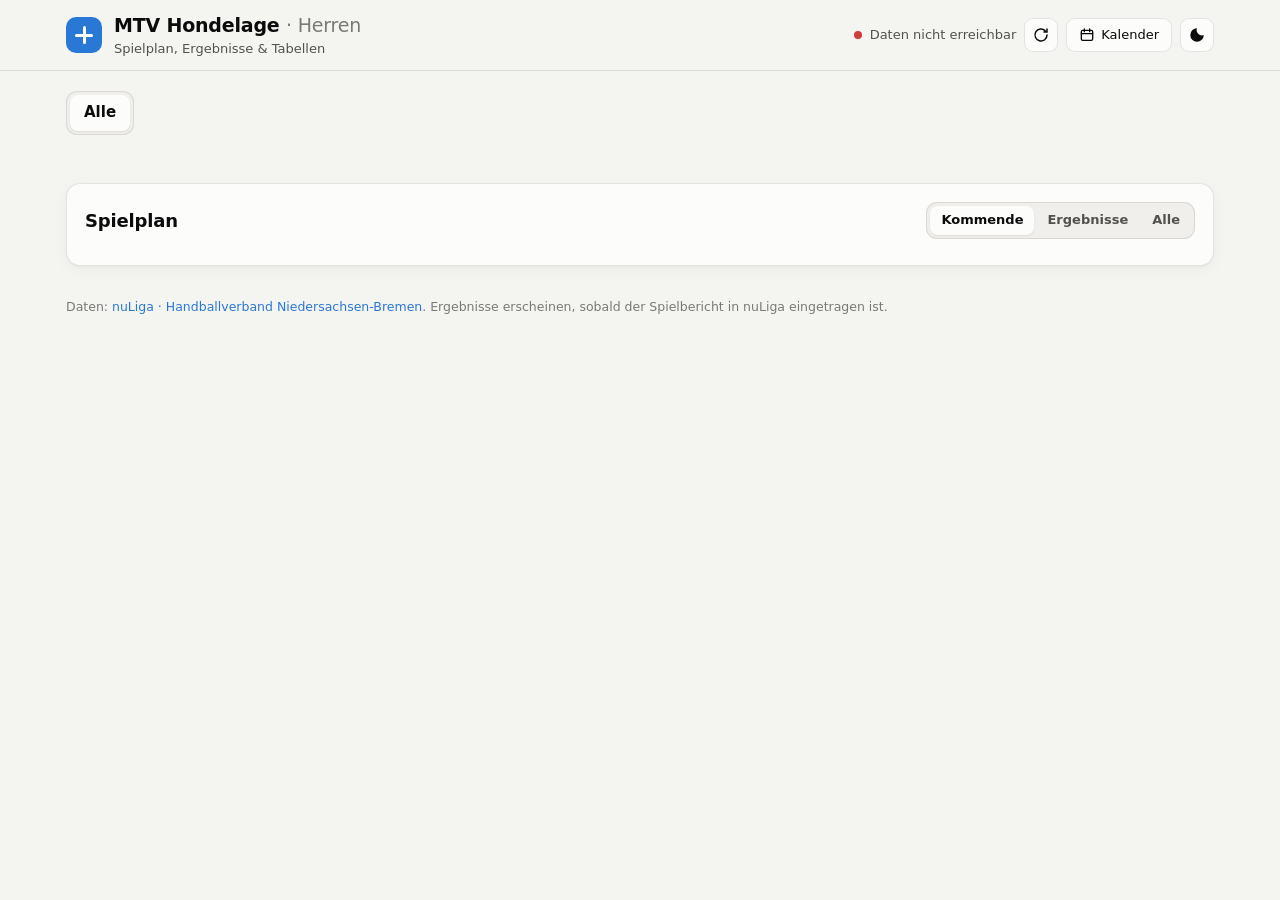
==== web/index.html @ 9b000028 "Add nuLiga scraper and live dashboard for MTV Hondelage Herren - Scraper for 1. and 2. Herren (club " ====
<!doctype html>
<html lang="de">
<head>
  <meta charset="utf-8">
  <meta name="viewport" content="width=device-width, initial-scale=1">
  <title>HBlive · MTV Hondelage Herren</title>
  <meta name="description" content="Spielplan, Ergebnisse und Tabellen der 1. und 2. Herren des MTV Hondelage – automatisch aktualisiert aus nuLiga.">
  <link rel="icon" href="data:image/svg+xml,%3Csvg xmlns='http://www.w3.org/2000/svg' viewBox='0 0 32 32'%3E%3Ccircle cx='16' cy='16' r='14' fill='%232a78d6'/%3E%3Cpath d='M9 16h14M16 9v14' stroke='white' stroke-width='3' stroke-linecap='round'/%3E%3C/svg%3E">
  <link rel="stylesheet" href="style.css">
</head>
<body>
  <header class="topbar">
    <div class="wrap topbar-inner">
      <div class="brand">
        <span class="brand-mark" aria-hidden="true"></span>
        <div>
          <h1>MTV Hondelage <span class="muted">· Herren</span></h1>
          <p class="sub" id="season">Spielplan, Ergebnisse &amp; Tabellen</p>
        </div>
      </div>
      <div class="status" aria-live="polite">
        <span class="dot" id="status-dot" aria-hidden="true"></span>
        <span id="status-text">Lade Daten …</span>
        <button class="btn icon" id="refresh-btn" type="button" title="Jetzt aktualisieren" aria-label="Jetzt aktualisieren">
          <svg viewBox="0 0 24 24" width="18" height="18" aria-hidden="true"><path fill="none" stroke="currentColor" stroke-width="2" stroke-linecap="round" d="M20 12a8 8 0 1 1-2.34-5.66M20 4v4h-4"/></svg>
        </button>
        <a class="btn" id="ics-link" href="calendar.ics" title="Alle Spiele als Kalender abonnieren">
          <svg viewBox="0 0 24 24" width="16" height="16" aria-hidden="true"><rect x="3.5" y="5" width="17" height="15" rx="2" fill="none" stroke="currentColor" stroke-width="2"/><path d="M3.5 10h17M8 3v4M16 3v4" stroke="currentColor" stroke-width="2" stroke-linecap="round"/></svg>
          <span>Kalender</span>
        </a>
        <button class="btn icon" id="theme-btn" type="button" title="Hell/Dunkel umschalten" aria-label="Hell/Dunkel umschalten">
          <svg viewBox="0 0 24 24" width="18" height="18" aria-hidden="true"><path fill="currentColor" d="M12 3a9 9 0 1 0 9 9 7 7 0 0 1-9-9z"/></svg>
        </button>
      </div>
    </div>
  </header>

  <main class="wrap">
    <nav class="filters" aria-label="Mannschaft wählen">
      <div class="segmented" id="team-filter" role="tablist"></div>
    </nav>

    <section id="today" class="today" hidden aria-label="Spiele heute"></section>

    <section class="teams" id="teams" aria-label="Mannschaften"></section>

    <section class="panel" aria-labelledby="schedule-h">
      <div class="panel-head">
        <h2 id="schedule-h">Spielplan</h2>
        <div class="segmented small" id="schedule-filter" role="tablist">
          <button type="button" data-v="upcoming" role="tab">Kommende</button>
          <button type="button" data-v="results" role="tab">Ergebnisse</button>
          <button type="button" data-v="all" role="tab">Alle</button>
        </div>
      </div>
      <div id="schedule"></div>
    </section>

    <section class="tables" id="tables" aria-label="Tabellen"></section>
  </main>

  <footer class="wrap footer">
    <p>Daten: <a id="source-link" href="https://hvnb-handball.liga.nu" target="_blank" rel="noopener">nuLiga · Handballverband Niedersachsen-Bremen</a>.
      Ergebnisse erscheinen, sobald der Spielbericht in nuLiga eingetragen ist. <span id="generated"></span></p>
  </footer>

  <div class="toast" id="toast" role="status" hidden></div>
  <script src="app.js"></script>
</body>
</html>
---- web/style.css ----
:root {
  color-scheme: light;
  --bg: #f4f4f1;
  --surface: #fcfcfb;
  --surface-2: #f0efeb;
  --border: rgba(11, 11, 11, 0.10);
  --grid: #e1e0d9;
  --text: #0b0b0b;
  --text-2: #52514e;
  --text-3: #7a7974;
  --accent: #2a78d6;
  --accent-soft: rgba(42, 120, 214, 0.10);
  --good: #0ca30c;
  --good-text: #006300;
  --draw: #8a8984;
  --bad: #d03b3b;
  --live: #d03b3b;
  --warn: #fab219;
  --shadow: 0 1px 2px rgba(0, 0, 0, 0.04), 0 4px 16px rgba(0, 0, 0, 0.04);
  --radius: 14px;
  font-family: ui-sans-serif, system-ui, -apple-system, "Segoe UI", Roboto, "Helvetica Neue", Arial, sans-serif;
}
@media (prefers-color-scheme: dark) {
  :root:not([data-theme="light"]) {
    color-scheme: dark;
    --bg: #121211;
    --surface: #1a1a19;
    --surface-2: #232321;
    --border: rgba(255, 255, 255, 0.10);
    --grid: #2c2c2a;
    --text: #f0efec;
    --text-2: #c3c2b7;
    --text-3: #93928b;
    --accent: #3987e5;
    --accent-soft: rgba(57, 135, 229, 0.16);
    --good-text: #0ca30c;
    --draw: #75746e;
    --shadow: none;
  }
}
:root[data-theme="dark"] {
  color-scheme: dark;
  --bg: #121211;
  --surface: #1a1a19;
  --surface-2: #232321;
  --border: rgba(255, 255, 255, 0.10);
  --grid: #2c2c2a;
  --text: #f0efec;
  --text-2: #c3c2b7;
  --text-3: #93928b;
  --accent: #3987e5;
  --accent-soft: rgba(57, 135, 229, 0.16);
  --good-text: #0ca30c;
  --draw: #75746e;
  --shadow: none;
}

* { box-sizing: border-box; }
html, body { margin: 0; }
body { background: var(--bg); color: var(--text); font-size: 15px; line-height: 1.45; -webkit-font-smoothing: antialiased; }
a { color: var(--accent); text-decoration: none; }
a:hover { text-decoration: underline; }
h1, h2, h3 { margin: 0; font-weight: 650; letter-spacing: -0.01em; }
.muted { color: var(--text-3); font-weight: 500; }
.tnum { font-variant-numeric: tabular-nums; }
.wrap { max-width: 1180px; margin: 0 auto; padding: 0 16px; }

/* ---------- top bar ---------- */
.topbar { position: sticky; top: 0; z-index: 10; background: color-mix(in srgb, var(--bg) 86%, transparent); backdrop-filter: blur(10px); border-bottom: 1px solid var(--border); }
.topbar-inner { display: flex; align-items: center; justify-content: space-between; gap: 12px; padding-top: 12px; padding-bottom: 12px; flex-wrap: wrap; }
.brand { display: flex; align-items: center; gap: 12px; min-width: 0; }
.brand-mark { width: 36px; height: 36px; border-radius: 10px; background: var(--accent); position: relative; flex: none; }
.brand-mark::before, .brand-mark::after { content: ""; position: absolute; background: #fff; border-radius: 2px; }
.brand-mark::before { left: 9px; right: 9px; top: 16.5px; height: 3px; }
.brand-mark::after { top: 9px; bottom: 9px; left: 16.5px; width: 3px; }
.brand h1 { font-size: 19px; }
.sub { margin: 0; color: var(--text-2); font-size: 13px; }
.status { display: flex; align-items: center; gap: 8px; color: var(--text-2); font-size: 13px; }
.dot { width: 8px; height: 8px; border-radius: 50%; background: var(--text-3); flex: none; }
.dot.ok { background: var(--good); }
.dot.err { background: var(--bad); }
.dot.busy { background: var(--accent); animation: pulse 1s infinite; }

.btn { display: inline-flex; align-items: center; gap: 6px; height: 34px; padding: 0 12px; border-radius: 9px; border: 1px solid var(--border); background: var(--surface); color: var(--text); font: inherit; font-size: 13px; cursor: pointer; }
.btn:hover { background: var(--surface-2); text-decoration: none; }
.btn.icon { width: 34px; padding: 0; justify-content: center; }
.btn.spin svg { animation: spin 0.9s linear infinite; }
.btn:focus-visible, .segmented button:focus-visible { outline: 2px solid var(--accent); outline-offset: 2px; }

/* ---------- filters ---------- */
.filters { margin: 20px 0 16px; }
.segmented { display: inline-flex; padding: 3px; gap: 2px; border-radius: 11px; background: var(--surface-2); border: 1px solid var(--border); }
.segmented button { border: 0; background: transparent; color: var(--text-2); font: inherit; font-weight: 550; padding: 7px 14px; border-radius: 8px; cursor: pointer; }
.segmented button[aria-selected="true"] { background: var(--surface); color: var(--text); box-shadow: 0 1px 2px rgba(0,0,0,0.08); }
.segmented.small button { padding: 5px 11px; font-size: 13px; }

/* ---------- today / live ---------- */
.today { display: grid; gap: 12px; grid-template-columns: repeat(auto-fit, minmax(300px, 1fr)); margin-bottom: 16px; }
.match-hero { background: var(--surface); border: 1px solid var(--border); border-radius: var(--radius); box-shadow: var(--shadow); padding: 16px 18px; position: relative; overflow: hidden; }
.match-hero.is-live { border-color: color-mix(in srgb, var(--live) 50%, var(--border)); }
.match-hero .eyebrow { display: flex; justify-content: space-between; align-items: center; gap: 8px; font-size: 12px; color: var(--text-2); text-transform: uppercase; letter-spacing: 0.04em; font-weight: 600; }
.match-hero .teams-line { display: grid; grid-template-columns: 1fr auto 1fr; align-items: center; gap: 12px; margin: 14px 0 10px; }
.match-hero .side { font-weight: 650; font-size: 16px; line-height: 1.25; }
.match-hero .side.away { text-align: right; }
.match-hero .side.own { color: var(--accent); }
.match-hero .center { text-align: center; }
.match-hero .score { font-size: 34px; font-weight: 700; letter-spacing: -0.02em; }
.match-hero .countdown { font-size: 26px; font-weight: 700; }
.match-hero .center small { display: block; color: var(--text-3); font-size: 12px; font-weight: 500; }
.match-hero .meta { color: var(--text-2); font-size: 13px; display: flex; gap: 12px; flex-wrap: wrap; }

.pill { display: inline-flex; align-items: center; gap: 6px; padding: 2px 9px; border-radius: 999px; font-size: 11.5px; font-weight: 650; letter-spacing: 0.03em; text-transform: uppercase; background: var(--surface-2); color: var(--text-2); }
.pill.live { background: var(--live); color: #fff; }
.pill.live::before { content: ""; width: 7px; height: 7px; border-radius: 50%; background: #fff; animation: pulse 1.2s infinite; }
.pill.pending { background: color-mix(in srgb, var(--warn) 22%, var(--surface)); color: var(--text); }
.pill.team { background: var(--accent-soft); color: var(--accent); text-transform: none; letter-spacing: 0; }

/* ---------- team cards ---------- */
.teams { display: grid; gap: 16px; grid-template-columns: repeat(auto-fit, minmax(320px, 1fr)); margin-bottom: 16px; }
.card { background: var(--surface); border: 1px solid var(--border); border-radius: var(--radius); box-shadow: var(--shadow); padding: 18px; }
.card-head { display: flex; justify-content: space-between; gap: 10px; align-items: baseline; margin-bottom: 14px; }
.card-head h2 { font-size: 18px; }
.card-head .league { color: var(--text-2); font-size: 13px; }
.kpis { display: grid; grid-template-columns: repeat(4, 1fr); gap: 10px; margin-bottom: 16px; }
.kpi { background: var(--surface-2); border-radius: 10px; padding: 10px 12px; min-width: 0; }
.kpi .label { color: var(--text-2); font-size: 12px; }
.kpi .value { font-size: 22px; font-weight: 700; letter-spacing: -0.02em; white-space: nowrap; }
.kpi .value small { font-size: 13px; color: var(--text-3); font-weight: 550; }
.kpi .hint { color: var(--text-3); font-size: 12px; white-space: nowrap; }
.form { display: flex; align-items: center; gap: 6px; margin-bottom: 16px; flex-wrap: wrap; }
.form .label { color: var(--text-2); font-size: 12px; margin-right: 4px; }
.res { display: inline-grid; place-items: center; width: 26px; height: 26px; border-radius: 7px; font-size: 12.5px; font-weight: 700; color: #fff; flex: none; }
.res.W { background: var(--good); }
.res.D { background: var(--draw); }
.res.L { background: var(--bad); }
.res.none { background: var(--surface-2); color: var(--text-3); }
.split { display: grid; grid-template-columns: 1fr 1fr; gap: 12px; }
.mini { border-top: 1px solid var(--grid); padding-top: 12px; min-width: 0; }
.mini .label { color: var(--text-2); font-size: 12px; margin-bottom: 4px; }
.mini .opp { font-weight: 600; overflow: hidden; text-overflow: ellipsis; white-space: nowrap; }
.mini .when { color: var(--text-2); font-size: 13px; }
.mini .big { font-size: 20px; font-weight: 700; display: flex; align-items: center; gap: 8px; }

/* ---------- schedule ---------- */
.panel { background: var(--surface); border: 1px solid var(--border); border-radius: var(--radius); box-shadow: var(--shadow); padding: 18px; margin-bottom: 16px; }
.panel-head { display: flex; justify-content: space-between; align-items: center; gap: 12px; flex-wrap: wrap; margin-bottom: 8px; }
.panel-head h2 { font-size: 18px; }
.month { margin: 18px 0 6px; font-size: 12px; text-transform: uppercase; letter-spacing: 0.05em; color: var(--text-3); font-weight: 650; }
.game { display: grid; grid-template-columns: 108px 92px minmax(0, 1fr) 120px minmax(0, 220px); align-items: center; gap: 12px; padding: 10px 8px; border-top: 1px solid var(--grid); border-radius: 8px; }
.month + .game { border-top: 0; }
.game.next { background: var(--accent-soft); }
.game.is-live { background: color-mix(in srgb, var(--live) 10%, transparent); }
.game.flash { animation: flash 2.4s ease-out; }
.game .date { font-weight: 600; }
.game .date small { display: block; color: var(--text-2); font-weight: 500; }
.game .match { min-width: 0; }
.game .match div { overflow: hidden; text-overflow: ellipsis; white-space: nowrap; }
.game .own { font-weight: 650; }
.game .ha { color: var(--text-3); font-size: 12px; margin-right: 6px; }
.game .result { display: flex; align-items: center; gap: 8px; font-weight: 700; font-size: 16px; }
.game .result small { color: var(--text-3); font-weight: 500; font-size: 12px; display: block; }
.game .info { color: var(--text-2); font-size: 13px; min-width: 0; }
.game .info div { overflow: hidden; text-overflow: ellipsis; white-space: nowrap; }
.tag { display: inline-block; font-size: 11.5px; font-weight: 650; padding: 1px 7px; border-radius: 6px; background: var(--surface-2); color: var(--text-2); margin-right: 4px; }
.tag.moved { background: color-mix(in srgb, var(--warn) 25%, var(--surface)); color: var(--text); }
.tag.sm-only { display: none; }
.empty { color: var(--text-2); padding: 24px 0 8px; text-align: center; }

/* ---------- standings ---------- */
.tables { display: grid; gap: 16px; grid-template-columns: repeat(auto-fit, minmax(340px, 1fr)); margin-bottom: 16px; }
.tbl-wrap { overflow-x: auto; }
table.standings { width: 100%; border-collapse: collapse; font-size: 14px; }
.standings th { text-align: right; color: var(--text-2); font-weight: 550; font-size: 12px; padding: 6px 6px; border-bottom: 1px solid var(--grid); white-space: nowrap; }
.standings td { text-align: right; padding: 7px 6px; border-bottom: 1px solid var(--grid); white-space: nowrap; font-variant-numeric: tabular-nums; }
.standings th.l, .standings td.l { text-align: left; }
.standings td.team { white-space: normal; }
.standings tr.own td { background: var(--accent-soft); font-weight: 650; }
.standings tr.own td:first-child { border-radius: 8px 0 0 8px; }
.standings tr.own td:last-child { border-radius: 0 8px 8px 0; }
.standings td.pts { font-weight: 700; }

.footer { color: var(--text-3); font-size: 12.5px; padding-bottom: 32px; }

.toast { position: fixed; left: 50%; bottom: 20px; transform: translateX(-50%); background: var(--text); color: var(--bg); padding: 10px 16px; border-radius: 10px; font-size: 14px; box-shadow: 0 8px 24px rgba(0,0,0,.2); z-index: 20; max-width: calc(100% - 32px); }

@keyframes pulse { 50% { opacity: 0.35; } }
@keyframes spin { to { transform: rotate(360deg); } }
@keyframes flash { 0% { background: color-mix(in srgb, var(--warn) 45%, transparent); } 100% { background: transparent; } }
@media (prefers-reduced-motion: reduce) { * { animation: none !important; } }

/* ---------- responsive ---------- */
@media (max-width: 860px) {
  .game { grid-template-columns: 92px minmax(0, 1fr) auto; grid-template-areas: "date match result" "date info info"; row-gap: 4px; }
  .game .date { grid-area: date; align-self: start; }
  .game .teamcol { display: none; }
  .game .match { grid-area: match; }
  .game .result { grid-area: result; justify-content: flex-end; }
  .game .info { grid-area: info; }
  .tag.sm-only { display: inline-block; }
}
@media (max-width: 560px) {
  .status #status-text { display: none; }
  .btn#ics-link span { display: none; }
  .btn#ics-link { width: 34px; padding: 0; justify-content: center; }
  .kpis { grid-template-columns: repeat(2, 1fr); }
  .teams, .tables, .today { grid-template-columns: minmax(0, 1fr); }
  .game { grid-template-columns: 70px minmax(0, 1fr); grid-template-areas: "date match" "date result" "date info"; gap: 4px 10px; padding: 10px 4px; }
  .game .result { justify-content: flex-start; font-size: 15px; }
  .game .result small { display: inline; margin-left: 6px; }
  .game .info div { white-space: normal; }
  .match-hero { padding: 14px; }
  .match-hero .teams-line { grid-template-columns: minmax(0, 1fr) auto minmax(0, 1fr); gap: 8px; }
  .match-hero .side { font-size: 14px; overflow-wrap: break-word; hyphens: auto; }
  .match-hero .center { max-width: 120px; }
  .topbar { position: static; }
  .match-hero .score { font-size: 28px; }
  .match-hero .countdown { font-size: 18px; }
  .match-hero .eyebrow { flex-wrap: wrap; }
  .card { padding: 14px; }
  .standings .hide-sm { display: none; }
  .segmented { width: 100%; }
  .segmented button { flex: 1; }
}
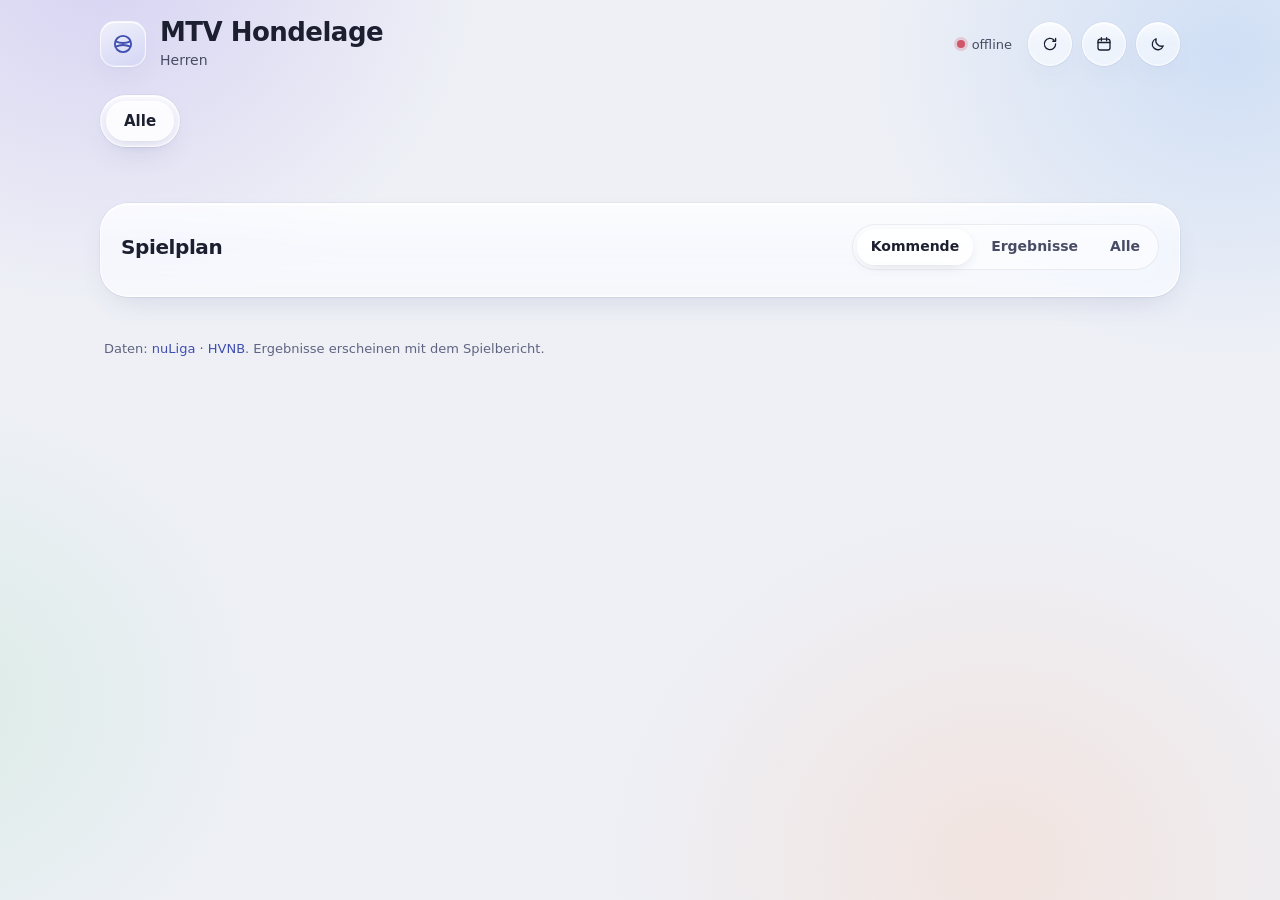
==== commit de510826: "Redesign dashboard in liquid-glass style - Ambient pastel light layer, frosted glass surfaces with g" ====
--- a/web/index.html
+++ b/web/index.html
@@ -2,41 +2,50 @@
 <html lang="de">
 <head>
   <meta charset="utf-8">
-  <meta name="viewport" content="width=device-width, initial-scale=1">
+  <meta name="viewport" content="width=device-width, initial-scale=1, viewport-fit=cover">
   <title>HBlive · MTV Hondelage Herren</title>
   <meta name="description" content="Spielplan, Ergebnisse und Tabellen der 1. und 2. Herren des MTV Hondelage – automatisch aktualisiert aus nuLiga.">
-  <link rel="icon" href="data:image/svg+xml,%3Csvg xmlns='http://www.w3.org/2000/svg' viewBox='0 0 32 32'%3E%3Ccircle cx='16' cy='16' r='14' fill='%232a78d6'/%3E%3Cpath d='M9 16h14M16 9v14' stroke='white' stroke-width='3' stroke-linecap='round'/%3E%3C/svg%3E">
+  <meta name="theme-color" content="#eef0f6" media="(prefers-color-scheme: light)">
+  <meta name="theme-color" content="#12141c" media="(prefers-color-scheme: dark)">
+  <meta name="apple-mobile-web-app-capable" content="yes">
+  <meta name="apple-mobile-web-app-status-bar-style" content="default">
+  <link rel="icon" href="data:image/svg+xml,%3Csvg xmlns='http://www.w3.org/2000/svg' viewBox='0 0 32 32'%3E%3Crect width='32' height='32' rx='9' fill='%23c9cff5'/%3E%3Ccircle cx='16' cy='16' r='8' fill='none' stroke='%233d4aa8' stroke-width='2.4'/%3E%3Cpath d='M9 13.5c4 1.8 10 1.8 14 0M9 18.5c4-1.8 10-1.8 14 0' fill='none' stroke='%233d4aa8' stroke-width='2'/%3E%3C/svg%3E">
   <link rel="stylesheet" href="style.css">
 </head>
 <body>
+  <div class="ambient" aria-hidden="true"></div>
+
   <header class="topbar">
     <div class="wrap topbar-inner">
       <div class="brand">
-        <span class="brand-mark" aria-hidden="true"></span>
-        <div>
-          <h1>MTV Hondelage <span class="muted">· Herren</span></h1>
-          <p class="sub" id="season">Spielplan, Ergebnisse &amp; Tabellen</p>
+        <span class="brand-mark" aria-hidden="true">
+          <svg viewBox="0 0 24 24"><circle cx="12" cy="12" r="7.5"/><path d="M5.2 9.6c4.2 1.8 9.4 1.8 13.6 0M5.2 14.4c4.2-1.8 9.4-1.8 13.6 0"/></svg>
+        </span>
+        <div class="brand-text">
+          <h1>MTV Hondelage</h1>
+          <p class="sub" id="season">Herren</p>
         </div>
       </div>
-      <div class="status" aria-live="polite">
-        <span class="dot" id="status-dot" aria-hidden="true"></span>
-        <span id="status-text">Lade Daten …</span>
-        <button class="btn icon" id="refresh-btn" type="button" title="Jetzt aktualisieren" aria-label="Jetzt aktualisieren">
-          <svg viewBox="0 0 24 24" width="18" height="18" aria-hidden="true"><path fill="none" stroke="currentColor" stroke-width="2" stroke-linecap="round" d="M20 12a8 8 0 1 1-2.34-5.66M20 4v4h-4"/></svg>
+      <div class="actions">
+        <span class="status" aria-live="polite">
+          <span class="dot" id="status-dot" aria-hidden="true"></span>
+          <span id="status-text">lädt …</span>
+        </span>
+        <button class="btn icon glass" id="refresh-btn" type="button" title="Jetzt aktualisieren" aria-label="Jetzt aktualisieren">
+          <svg class="ico" viewBox="0 0 24 24" aria-hidden="true"><path d="M19.5 12a7.5 7.5 0 1 1-2.2-5.3M19.5 4.5v3.8h-3.8"/></svg>
         </button>
-        <a class="btn" id="ics-link" href="calendar.ics" title="Alle Spiele als Kalender abonnieren">
-          <svg viewBox="0 0 24 24" width="16" height="16" aria-hidden="true"><rect x="3.5" y="5" width="17" height="15" rx="2" fill="none" stroke="currentColor" stroke-width="2"/><path d="M3.5 10h17M8 3v4M16 3v4" stroke="currentColor" stroke-width="2" stroke-linecap="round"/></svg>
-          <span>Kalender</span>
+        <a class="btn icon glass" id="ics-link" href="calendar.ics" title="Alle Spiele als Kalender abonnieren" aria-label="Kalender abonnieren">
+          <svg class="ico" viewBox="0 0 24 24" aria-hidden="true"><rect x="4" y="5.5" width="16" height="14.5" rx="3"/><path d="M4 10h16M8.5 3.5v4M15.5 3.5v4"/></svg>
         </a>
-        <button class="btn icon" id="theme-btn" type="button" title="Hell/Dunkel umschalten" aria-label="Hell/Dunkel umschalten">
-          <svg viewBox="0 0 24 24" width="18" height="18" aria-hidden="true"><path fill="currentColor" d="M12 3a9 9 0 1 0 9 9 7 7 0 0 1-9-9z"/></svg>
+        <button class="btn icon glass" id="theme-btn" type="button" title="Hell/Dunkel umschalten" aria-label="Hell/Dunkel umschalten">
+          <svg class="ico" viewBox="0 0 24 24" aria-hidden="true"><path d="M19 14.5A7.5 7.5 0 0 1 9.5 5a7.5 7.5 0 1 0 9.5 9.5z"/></svg>
         </button>
       </div>
     </div>
   </header>
 
   <main class="wrap">
-    <nav class="filters" aria-label="Mannschaft wählen">
+    <nav class="tabbar glass" aria-label="Mannschaft wählen">
       <div class="segmented" id="team-filter" role="tablist"></div>
     </nav>
 
@@ -44,10 +53,10 @@
 
     <section class="teams" id="teams" aria-label="Mannschaften"></section>
 
-    <section class="panel" aria-labelledby="schedule-h">
+    <section class="panel glass" aria-labelledby="schedule-h">
       <div class="panel-head">
         <h2 id="schedule-h">Spielplan</h2>
-        <div class="segmented small" id="schedule-filter" role="tablist">
+        <div class="segmented small" id="schedule-filter" role="tablist" aria-label="Spiele filtern">
           <button type="button" data-v="upcoming" role="tab">Kommende</button>
           <button type="button" data-v="results" role="tab">Ergebnisse</button>
           <button type="button" data-v="all" role="tab">Alle</button>
@@ -57,14 +66,14 @@
     </section>
 
     <section class="tables" id="tables" aria-label="Tabellen"></section>
+
+    <footer class="footer">
+      <p>Daten: <a id="source-link" href="https://hvnb-handball.liga.nu" target="_blank" rel="noopener">nuLiga · HVNB</a>.
+        Ergebnisse erscheinen mit dem Spielbericht. <span id="generated"></span></p>
+    </footer>
   </main>
 
-  <footer class="wrap footer">
-    <p>Daten: <a id="source-link" href="https://hvnb-handball.liga.nu" target="_blank" rel="noopener">nuLiga · Handballverband Niedersachsen-Bremen</a>.
-      Ergebnisse erscheinen, sobald der Spielbericht in nuLiga eingetragen ist. <span id="generated"></span></p>
-  </footer>
-
-  <div class="toast" id="toast" role="status" hidden></div>
+  <div class="toast glass" id="toast" role="status" hidden></div>
   <script src="app.js"></script>
 </body>
 </html>
--- a/web/style.css
+++ b/web/style.css
@@ -1,223 +1,430 @@
+/* HBlive – Liquid Glass
+ * Ebenen: 1) Ambient-Licht (pastellige, weiche Lichtflächen)
+ *         2) Glas (frosted + glossy Rand, weicher Ambient-Schatten)
+ *         3) Inhalt (klare, kontrastreiche Tinte – nie transparent) */
+
 :root {
   color-scheme: light;
-  --bg: #f4f4f1;
-  --surface: #fcfcfb;
-  --surface-2: #f0efeb;
-  --border: rgba(11, 11, 11, 0.10);
-  --grid: #e1e0d9;
-  --text: #0b0b0b;
-  --text-2: #52514e;
-  --text-3: #7a7974;
-  --accent: #2a78d6;
-  --accent-soft: rgba(42, 120, 214, 0.10);
-  --good: #0ca30c;
-  --good-text: #006300;
-  --draw: #8a8984;
-  --bad: #d03b3b;
-  --live: #d03b3b;
-  --warn: #fab219;
-  --shadow: 0 1px 2px rgba(0, 0, 0, 0.04), 0 4px 16px rgba(0, 0, 0, 0.04);
-  --radius: 14px;
-  font-family: ui-sans-serif, system-ui, -apple-system, "Segoe UI", Roboto, "Helvetica Neue", Arial, sans-serif;
-}
+
+  /* Basis & Licht */
+  --base: #eef0f6;
+  --glow-1: rgba(196, 188, 240, 0.55);   /* Lavendel */
+  --glow-2: rgba(178, 206, 244, 0.50);   /* Himmelblau */
+  --glow-3: rgba(246, 214, 198, 0.48);   /* Pfirsich */
+  --glow-4: rgba(196, 230, 212, 0.45);   /* Salbei */
+
+  /* Glas */
+  --glass: rgba(255, 255, 255, 0.56);
+  --glass-strong: rgba(255, 255, 255, 0.72);
+  --glass-well: rgba(255, 255, 255, 0.50);
+  --glass-border: rgba(255, 255, 255, 0.75);
+  --glass-edge: rgba(120, 128, 170, 0.14);
+  --gloss: rgba(255, 255, 255, 0.55);
+  --blur: 24px;
+  --shadow:
+    inset 0 1px 0 rgba(255, 255, 255, 0.9),
+    inset 0 -1px 0 rgba(255, 255, 255, 0.25),
+    0 1px 2px rgba(60, 68, 120, 0.04),
+    0 12px 32px -14px rgba(60, 68, 120, 0.20);
+
+  /* Tinte (≥ 4.5:1 auf Glas) */
+  --ink: #1c1f30;
+  --ink-2: #474c64;
+  --ink-3: #5f6480;
+  --line: rgba(40, 46, 80, 0.08);
+
+  /* Pastell-Akzente */
+  --accent: #3f4fb0;            /* Text/Links */
+  --accent-wash: rgba(129, 145, 230, 0.16);
+  --accent-wash-2: rgba(129, 145, 230, 0.26);
+  --win-bg: #d3ecdd;  --win-ink: #1d6640;
+  --draw-bg: #e2e4ef; --draw-ink: #3f4459;
+  --loss-bg: #f5d6db; --loss-ink: #9a2f3e;
+  --live-bg: #f7d9dc; --live-ink: #962c3b; --live-dot: #d0566a;
+  --warn-bg: #f6e6c6; --warn-ink: #6d4c0c;
+  --ok: #4fae7b;  --err: #d0566a;
+
+  --radius-xl: 28px;
+  --radius-lg: 22px;
+  --radius-md: 16px;
+  --radius-sm: 11px;
+  --ease: cubic-bezier(0.2, 0.7, 0.2, 1);
+  --t-fast: 160ms;
+  --t-med: 260ms;
+
+  font-family: -apple-system, BlinkMacSystemFont, "SF Pro Text", "Segoe UI Variable", "Segoe UI", system-ui, Roboto, "Helvetica Neue", Arial, sans-serif;
+}
+
 @media (prefers-color-scheme: dark) {
   :root:not([data-theme="light"]) {
     color-scheme: dark;
-    --bg: #121211;
-    --surface: #1a1a19;
-    --surface-2: #232321;
-    --border: rgba(255, 255, 255, 0.10);
-    --grid: #2c2c2a;
-    --text: #f0efec;
-    --text-2: #c3c2b7;
-    --text-3: #93928b;
-    --accent: #3987e5;
-    --accent-soft: rgba(57, 135, 229, 0.16);
-    --good-text: #0ca30c;
-    --draw: #75746e;
-    --shadow: none;
+    --base: #12141c;
+    --glow-1: rgba(120, 108, 200, 0.30);
+    --glow-2: rgba(80, 120, 190, 0.26);
+    --glow-3: rgba(190, 130, 120, 0.18);
+    --glow-4: rgba(90, 160, 130, 0.18);
+    --glass: rgba(38, 42, 60, 0.52);
+    --glass-strong: rgba(44, 48, 68, 0.78);
+    --glass-well: rgba(255, 255, 255, 0.05);
+    --glass-border: rgba(255, 255, 255, 0.10);
+    --glass-edge: rgba(0, 0, 0, 0.25);
+    --gloss: rgba(255, 255, 255, 0.07);
+    --shadow:
+      inset 0 1px 0 rgba(255, 255, 255, 0.12),
+      inset 0 -1px 0 rgba(255, 255, 255, 0.03),
+      0 16px 40px -18px rgba(0, 0, 0, 0.55);
+    --ink: #eef0f8;
+    --ink-2: #bcc0d4;
+    --ink-3: #9a9fb8;
+    --line: rgba(255, 255, 255, 0.07);
+    --accent: #aab5ff;
+    --accent-wash: rgba(150, 165, 255, 0.12);
+    --accent-wash-2: rgba(150, 165, 255, 0.20);
+    --win-bg: rgba(120, 200, 155, 0.20);  --win-ink: #a6e3c0;
+    --draw-bg: rgba(190, 195, 225, 0.14); --draw-ink: #cfd2e6;
+    --loss-bg: rgba(240, 140, 158, 0.20); --loss-ink: #f5b7c1;
+    --live-bg: rgba(240, 140, 158, 0.22); --live-ink: #f8c3cb; --live-dot: #f08c9e;
+    --warn-bg: rgba(240, 200, 120, 0.18); --warn-ink: #f2d79e;
   }
 }
 :root[data-theme="dark"] {
   color-scheme: dark;
-  --bg: #121211;
-  --surface: #1a1a19;
-  --surface-2: #232321;
-  --border: rgba(255, 255, 255, 0.10);
-  --grid: #2c2c2a;
-  --text: #f0efec;
-  --text-2: #c3c2b7;
-  --text-3: #93928b;
-  --accent: #3987e5;
-  --accent-soft: rgba(57, 135, 229, 0.16);
-  --good-text: #0ca30c;
-  --draw: #75746e;
-  --shadow: none;
-}
-
+  --base: #12141c;
+  --glow-1: rgba(120, 108, 200, 0.30);
+  --glow-2: rgba(80, 120, 190, 0.26);
+  --glow-3: rgba(190, 130, 120, 0.18);
+  --glow-4: rgba(90, 160, 130, 0.18);
+  --glass: rgba(38, 42, 60, 0.52);
+  --glass-strong: rgba(44, 48, 68, 0.78);
+  --glass-well: rgba(255, 255, 255, 0.05);
+  --glass-border: rgba(255, 255, 255, 0.10);
+  --glass-edge: rgba(0, 0, 0, 0.25);
+  --gloss: rgba(255, 255, 255, 0.07);
+  --shadow:
+    inset 0 1px 0 rgba(255, 255, 255, 0.12),
+    inset 0 -1px 0 rgba(255, 255, 255, 0.03),
+    0 16px 40px -18px rgba(0, 0, 0, 0.55);
+  --ink: #eef0f8;
+  --ink-2: #bcc0d4;
+  --ink-3: #9a9fb8;
+  --line: rgba(255, 255, 255, 0.07);
+  --accent: #aab5ff;
+  --accent-wash: rgba(150, 165, 255, 0.12);
+  --accent-wash-2: rgba(150, 165, 255, 0.20);
+  --win-bg: rgba(120, 200, 155, 0.20);  --win-ink: #a6e3c0;
+  --draw-bg: rgba(190, 195, 225, 0.14); --draw-ink: #cfd2e6;
+  --loss-bg: rgba(240, 140, 158, 0.20); --loss-ink: #f5b7c1;
+  --live-bg: rgba(240, 140, 158, 0.22); --live-ink: #f8c3cb; --live-dot: #f08c9e;
+  --warn-bg: rgba(240, 200, 120, 0.18); --warn-ink: #f2d79e;
+}
+
+/* ------------------------------------------------------------ Grundlagen */
 * { box-sizing: border-box; }
+html { -webkit-text-size-adjust: 100%; }
 html, body { margin: 0; }
-body { background: var(--bg); color: var(--text); font-size: 15px; line-height: 1.45; -webkit-font-smoothing: antialiased; }
+body {
+  background: var(--base);
+  color: var(--ink);
+  font-size: 16px;
+  line-height: 1.5;
+  -webkit-font-smoothing: antialiased;
+  min-height: 100vh;
+  min-height: 100dvh;
+}
 a { color: var(--accent); text-decoration: none; }
-a:hover { text-decoration: underline; }
-h1, h2, h3 { margin: 0; font-weight: 650; letter-spacing: -0.01em; }
-.muted { color: var(--text-3); font-weight: 500; }
+a:hover { text-decoration: underline; text-underline-offset: 3px; }
+h1, h2, h3 { margin: 0; letter-spacing: -0.02em; }
+h2 { font-size: 20px; font-weight: 650; }
+.muted { color: var(--ink-3); font-weight: 500; }
 .tnum { font-variant-numeric: tabular-nums; }
-.wrap { max-width: 1180px; margin: 0 auto; padding: 0 16px; }
-
-/* ---------- top bar ---------- */
-.topbar { position: sticky; top: 0; z-index: 10; background: color-mix(in srgb, var(--bg) 86%, transparent); backdrop-filter: blur(10px); border-bottom: 1px solid var(--border); }
-.topbar-inner { display: flex; align-items: center; justify-content: space-between; gap: 12px; padding-top: 12px; padding-bottom: 12px; flex-wrap: wrap; }
-.brand { display: flex; align-items: center; gap: 12px; min-width: 0; }
-.brand-mark { width: 36px; height: 36px; border-radius: 10px; background: var(--accent); position: relative; flex: none; }
-.brand-mark::before, .brand-mark::after { content: ""; position: absolute; background: #fff; border-radius: 2px; }
-.brand-mark::before { left: 9px; right: 9px; top: 16.5px; height: 3px; }
-.brand-mark::after { top: 9px; bottom: 9px; left: 16.5px; width: 3px; }
-.brand h1 { font-size: 19px; }
-.sub { margin: 0; color: var(--text-2); font-size: 13px; }
-.status { display: flex; align-items: center; gap: 8px; color: var(--text-2); font-size: 13px; }
-.dot { width: 8px; height: 8px; border-radius: 50%; background: var(--text-3); flex: none; }
-.dot.ok { background: var(--good); }
-.dot.err { background: var(--bad); }
-.dot.busy { background: var(--accent); animation: pulse 1s infinite; }
-
-.btn { display: inline-flex; align-items: center; gap: 6px; height: 34px; padding: 0 12px; border-radius: 9px; border: 1px solid var(--border); background: var(--surface); color: var(--text); font: inherit; font-size: 13px; cursor: pointer; }
-.btn:hover { background: var(--surface-2); text-decoration: none; }
-.btn.icon { width: 34px; padding: 0; justify-content: center; }
-.btn.spin svg { animation: spin 0.9s linear infinite; }
-.btn:focus-visible, .segmented button:focus-visible { outline: 2px solid var(--accent); outline-offset: 2px; }
-
-/* ---------- filters ---------- */
-.filters { margin: 20px 0 16px; }
-.segmented { display: inline-flex; padding: 3px; gap: 2px; border-radius: 11px; background: var(--surface-2); border: 1px solid var(--border); }
-.segmented button { border: 0; background: transparent; color: var(--text-2); font: inherit; font-weight: 550; padding: 7px 14px; border-radius: 8px; cursor: pointer; }
-.segmented button[aria-selected="true"] { background: var(--surface); color: var(--text); box-shadow: 0 1px 2px rgba(0,0,0,0.08); }
-.segmented.small button { padding: 5px 11px; font-size: 13px; }
-
-/* ---------- today / live ---------- */
-.today { display: grid; gap: 12px; grid-template-columns: repeat(auto-fit, minmax(300px, 1fr)); margin-bottom: 16px; }
-.match-hero { background: var(--surface); border: 1px solid var(--border); border-radius: var(--radius); box-shadow: var(--shadow); padding: 16px 18px; position: relative; overflow: hidden; }
-.match-hero.is-live { border-color: color-mix(in srgb, var(--live) 50%, var(--border)); }
-.match-hero .eyebrow { display: flex; justify-content: space-between; align-items: center; gap: 8px; font-size: 12px; color: var(--text-2); text-transform: uppercase; letter-spacing: 0.04em; font-weight: 600; }
-.match-hero .teams-line { display: grid; grid-template-columns: 1fr auto 1fr; align-items: center; gap: 12px; margin: 14px 0 10px; }
-.match-hero .side { font-weight: 650; font-size: 16px; line-height: 1.25; }
-.match-hero .side.away { text-align: right; }
-.match-hero .side.own { color: var(--accent); }
-.match-hero .center { text-align: center; }
-.match-hero .score { font-size: 34px; font-weight: 700; letter-spacing: -0.02em; }
-.match-hero .countdown { font-size: 26px; font-weight: 700; }
-.match-hero .center small { display: block; color: var(--text-3); font-size: 12px; font-weight: 500; }
-.match-hero .meta { color: var(--text-2); font-size: 13px; display: flex; gap: 12px; flex-wrap: wrap; }
-
-.pill { display: inline-flex; align-items: center; gap: 6px; padding: 2px 9px; border-radius: 999px; font-size: 11.5px; font-weight: 650; letter-spacing: 0.03em; text-transform: uppercase; background: var(--surface-2); color: var(--text-2); }
-.pill.live { background: var(--live); color: #fff; }
-.pill.live::before { content: ""; width: 7px; height: 7px; border-radius: 50%; background: #fff; animation: pulse 1.2s infinite; }
-.pill.pending { background: color-mix(in srgb, var(--warn) 22%, var(--surface)); color: var(--text); }
-.pill.team { background: var(--accent-soft); color: var(--accent); text-transform: none; letter-spacing: 0; }
-
-/* ---------- team cards ---------- */
-.teams { display: grid; gap: 16px; grid-template-columns: repeat(auto-fit, minmax(320px, 1fr)); margin-bottom: 16px; }
-.card { background: var(--surface); border: 1px solid var(--border); border-radius: var(--radius); box-shadow: var(--shadow); padding: 18px; }
-.card-head { display: flex; justify-content: space-between; gap: 10px; align-items: baseline; margin-bottom: 14px; }
-.card-head h2 { font-size: 18px; }
-.card-head .league { color: var(--text-2); font-size: 13px; }
-.kpis { display: grid; grid-template-columns: repeat(4, 1fr); gap: 10px; margin-bottom: 16px; }
-.kpi { background: var(--surface-2); border-radius: 10px; padding: 10px 12px; min-width: 0; }
-.kpi .label { color: var(--text-2); font-size: 12px; }
+.sr-only { position: absolute; width: 1px; height: 1px; overflow: hidden; clip: rect(0 0 0 0); white-space: nowrap; }
+.wrap { max-width: 1120px; margin: 0 auto; padding: 0 20px; }
+:focus-visible { outline: 2px solid var(--accent); outline-offset: 3px; border-radius: 10px; }
+
+.ico { width: 18px; height: 18px; flex: none; fill: none; stroke: currentColor; stroke-width: 1.75; stroke-linecap: round; stroke-linejoin: round; }
+
+/* ------------------------------------------------------------ Ebene 1: Ambient-Licht */
+.ambient {
+  position: fixed; inset: 0; z-index: -1; pointer-events: none;
+  background:
+    radial-gradient(42vmax 38vmax at 8% -4%, var(--glow-1), transparent 70%),
+    radial-gradient(40vmax 34vmax at 96% 6%, var(--glow-2), transparent 70%),
+    radial-gradient(44vmax 40vmax at 78% 96%, var(--glow-3), transparent 70%),
+    radial-gradient(38vmax 34vmax at -6% 78%, var(--glow-4), transparent 70%),
+    var(--base);
+}
+
+/* ------------------------------------------------------------ Ebene 2: Glas */
+.glass {
+  position: relative;
+  background-color: var(--glass);
+  background-image: linear-gradient(180deg, var(--gloss) 0%, rgba(255, 255, 255, 0) 46%);
+  -webkit-backdrop-filter: blur(var(--blur)) saturate(170%);
+  backdrop-filter: blur(var(--blur)) saturate(170%);
+  border: 1px solid var(--glass-border);
+  box-shadow: var(--shadow), 0 0 0 0.5px var(--glass-edge);
+}
+/* Fallbacks: kein Backdrop-Filter oder "Transparenz reduzieren" → ruhige, opake Flächen */
+@supports not ((backdrop-filter: blur(1px)) or (-webkit-backdrop-filter: blur(1px))) {
+  .glass { background-color: var(--glass-strong); }
+}
+@media (prefers-reduced-transparency: reduce) {
+  .glass { -webkit-backdrop-filter: none; backdrop-filter: none; background-color: var(--base); background-image: none; }
+  .ambient { background: var(--base); }
+}
+@media (prefers-contrast: more) {
+  :root { --ink-2: var(--ink); --ink-3: var(--ink); --glass-border: var(--ink-3); }
+}
+
+/* ------------------------------------------------------------ Kopfzeile */
+.topbar { padding-top: max(18px, env(safe-area-inset-top)); }
+.topbar-inner { display: flex; align-items: center; justify-content: space-between; gap: 16px; padding-bottom: 6px; }
+.brand { display: flex; align-items: center; gap: 14px; min-width: 0; }
+.brand-mark {
+  width: 46px; height: 46px; border-radius: 15px; flex: none;
+  display: grid; place-items: center; color: var(--accent);
+  background: linear-gradient(160deg, rgba(255,255,255,.75), rgba(255,255,255,.25)), var(--accent-wash-2);
+  border: 1px solid var(--glass-border);
+  box-shadow: var(--shadow);
+}
+.brand-mark svg { width: 26px; height: 26px; fill: none; stroke: currentColor; stroke-width: 1.7; stroke-linecap: round; }
+.brand h1 { font-size: 26px; font-weight: 700; line-height: 1.15; }
+.sub { margin: 2px 0 0; color: var(--ink-2); font-size: 14px; font-weight: 500; }
+.actions { display: flex; align-items: center; gap: 10px; }
+.status { display: inline-flex; align-items: center; gap: 7px; color: var(--ink-2); font-size: 13px; padding: 0 6px; white-space: nowrap; }
+.dot { width: 8px; height: 8px; border-radius: 50%; background: var(--ink-3); flex: none; }
+.dot.ok { background: var(--ok); box-shadow: 0 0 0 3px color-mix(in srgb, var(--ok) 22%, transparent); }
+.dot.err { background: var(--err); box-shadow: 0 0 0 3px color-mix(in srgb, var(--err) 22%, transparent); }
+
+/* ------------------------------------------------------------ Buttons */
+.btn {
+  display: inline-flex; align-items: center; justify-content: center; gap: 6px;
+  min-height: 44px; padding: 0 16px; border-radius: 999px;
+  color: var(--ink); font: inherit; font-size: 14px; font-weight: 600; cursor: pointer;
+  transition: transform var(--t-fast) var(--ease), background-color var(--t-fast) var(--ease);
+  -webkit-tap-highlight-color: transparent;
+}
+.btn.icon { width: 44px; padding: 0; }
+.btn:hover { text-decoration: none; background-color: var(--glass-strong); }
+.btn:active { transform: scale(0.94); }
+.btn:disabled { opacity: 0.55; cursor: default; }
+.btn.spin .ico { animation: spin 0.9s linear infinite; }
+
+/* ------------------------------------------------------------ Segment-Steuerung */
+.segmented { display: flex; gap: 4px; padding: 4px; border-radius: 999px; }
+.segmented button {
+  flex: 1; min-height: 40px; padding: 0 18px; border: 0; border-radius: 999px;
+  background: transparent; color: var(--ink-2); font: inherit; font-size: 15px; font-weight: 600;
+  cursor: pointer; white-space: nowrap; -webkit-tap-highlight-color: transparent;
+  transition: background-color var(--t-med) var(--ease), color var(--t-med) var(--ease), box-shadow var(--t-med) var(--ease);
+}
+.segmented button:hover { color: var(--ink); }
+.segmented button[aria-selected="true"] {
+  color: var(--ink);
+  background: var(--glass-strong);
+  box-shadow: inset 0 1px 0 rgba(255,255,255,.7), 0 4px 14px -6px rgba(60, 68, 120, 0.28);
+}
+.segmented.small { background: var(--glass-well); border: 1px solid var(--line); }
+.segmented.small button { min-height: 36px; padding: 0 14px; font-size: 14px; }
+
+.tabbar { display: inline-flex; margin: 18px 0 20px; border-radius: 999px; padding: 0; }
+.tabbar .segmented { padding: 5px; }
+
+/* ------------------------------------------------------------ Pills & Badges */
+.pill {
+  display: inline-flex; align-items: center; gap: 6px; height: 26px; padding: 0 11px;
+  border-radius: 999px; font-size: 12.5px; font-weight: 650; white-space: nowrap;
+  background: var(--glass-well); color: var(--ink-2); border: 1px solid var(--line);
+}
+.pill.team { background: var(--accent-wash); color: var(--accent); border-color: transparent; }
+.pill.live { background: var(--live-bg); color: var(--live-ink); border-color: transparent; }
+.pill.live::before { content: ""; width: 7px; height: 7px; border-radius: 50%; background: var(--live-dot); animation: breathe 1.8s ease-in-out infinite; }
+.pill.pending { background: var(--warn-bg); color: var(--warn-ink); border-color: transparent; }
+
+.res {
+  display: inline-grid; place-items: center; width: 30px; height: 30px; border-radius: 10px;
+  font-size: 13px; font-weight: 750; flex: none;
+  box-shadow: inset 0 1px 0 rgba(255,255,255,.55);
+}
+.res.W { background: var(--win-bg); color: var(--win-ink); }
+.res.D { background: var(--draw-bg); color: var(--draw-ink); }
+.res.L { background: var(--loss-bg); color: var(--loss-ink); }
+.res.none { background: var(--glass-well); color: var(--ink-3); }
+
+.tag { display: inline-flex; align-items: center; height: 24px; padding: 0 9px; border-radius: 8px; font-size: 12.5px; font-weight: 650; }
+.tag.moved { background: var(--warn-bg); color: var(--warn-ink); }
+.ha-chip { font-size: 12px; font-weight: 600; color: var(--ink-3); }
+
+/* ------------------------------------------------------------ Heute / Live */
+.today { display: grid; gap: 16px; grid-template-columns: repeat(auto-fit, minmax(320px, 1fr)); margin-bottom: 18px; }
+.match-hero { border-radius: var(--radius-xl); padding: 18px 20px 16px; }
+.match-hero.is-live { background-image: linear-gradient(180deg, var(--gloss) 0%, rgba(255,255,255,0) 46%), linear-gradient(0deg, var(--live-bg), transparent 70%); }
+.eyebrow { display: flex; align-items: center; gap: 8px; }
+.eyebrow-label { color: var(--ink-2); font-size: 13px; font-weight: 600; margin-right: auto; }
+.teams-line { display: grid; grid-template-columns: minmax(0, 1fr) auto minmax(0, 1fr); align-items: center; gap: 14px; margin: 20px 0 16px; }
+.side { font-weight: 650; font-size: 17px; line-height: 1.25; overflow-wrap: break-word; hyphens: auto; }
+.side.away { text-align: right; }
+.side.own { color: var(--accent); }
+.center { text-align: center; }
+.score { font-size: 40px; font-weight: 700; letter-spacing: -0.03em; line-height: 1; }
+.countdown { font-size: 26px; font-weight: 700; letter-spacing: -0.02em; line-height: 1.15; }
+.center small { display: block; margin-top: 6px; color: var(--ink-3); font-size: 12.5px; font-weight: 600; }
+.meta { display: flex; align-items: center; gap: 6px; padding-top: 12px; border-top: 1px solid var(--line); color: var(--ink-2); font-size: 14px; min-width: 0; }
+.meta a { overflow: hidden; text-overflow: ellipsis; white-space: nowrap; }
+.meta .ico { color: var(--ink-3); width: 16px; height: 16px; }
+
+/* ------------------------------------------------------------ Mannschaftskarten */
+.teams { display: grid; gap: 18px; grid-template-columns: repeat(auto-fit, minmax(330px, 1fr)); margin-bottom: 18px; }
+.card { border-radius: var(--radius-xl); padding: 20px; }
+.card-head { display: flex; justify-content: space-between; align-items: flex-start; gap: 12px; margin-bottom: 18px; }
+.card-title { min-width: 0; }
+.card-title h2 { font-size: 22px; }
+.league { color: var(--ink-2); font-size: 14px; margin-top: 2px; }
+.rank { display: flex; flex-direction: column; align-items: flex-end; line-height: 1; }
+.rank-num { font-size: 46px; font-weight: 750; letter-spacing: -0.04em; color: var(--ink); }
+.rank-dot { color: var(--accent); }
+.rank-of { margin-top: 6px; color: var(--ink-3); font-size: 12.5px; font-weight: 600; white-space: nowrap; }
+
+.kpis { display: grid; grid-template-columns: repeat(3, 1fr); gap: 10px; margin-bottom: 16px; }
+.kpi { background: var(--glass-well); border: 1px solid var(--line); border-radius: var(--radius-md); padding: 11px 13px; min-width: 0; box-shadow: inset 0 1px 0 rgba(255,255,255,.45); }
+.kpi .label { color: var(--ink-2); font-size: 12.5px; font-weight: 600; }
 .kpi .value { font-size: 22px; font-weight: 700; letter-spacing: -0.02em; white-space: nowrap; }
-.kpi .value small { font-size: 13px; color: var(--text-3); font-weight: 550; }
-.kpi .hint { color: var(--text-3); font-size: 12px; white-space: nowrap; }
-.form { display: flex; align-items: center; gap: 6px; margin-bottom: 16px; flex-wrap: wrap; }
-.form .label { color: var(--text-2); font-size: 12px; margin-right: 4px; }
-.res { display: inline-grid; place-items: center; width: 26px; height: 26px; border-radius: 7px; font-size: 12.5px; font-weight: 700; color: #fff; flex: none; }
-.res.W { background: var(--good); }
-.res.D { background: var(--draw); }
-.res.L { background: var(--bad); }
-.res.none { background: var(--surface-2); color: var(--text-3); }
-.split { display: grid; grid-template-columns: 1fr 1fr; gap: 12px; }
-.mini { border-top: 1px solid var(--grid); padding-top: 12px; min-width: 0; }
-.mini .label { color: var(--text-2); font-size: 12px; margin-bottom: 4px; }
-.mini .opp { font-weight: 600; overflow: hidden; text-overflow: ellipsis; white-space: nowrap; }
-.mini .when { color: var(--text-2); font-size: 13px; }
-.mini .big { font-size: 20px; font-weight: 700; display: flex; align-items: center; gap: 8px; }
-
-/* ---------- schedule ---------- */
-.panel { background: var(--surface); border: 1px solid var(--border); border-radius: var(--radius); box-shadow: var(--shadow); padding: 18px; margin-bottom: 16px; }
-.panel-head { display: flex; justify-content: space-between; align-items: center; gap: 12px; flex-wrap: wrap; margin-bottom: 8px; }
-.panel-head h2 { font-size: 18px; }
-.month { margin: 18px 0 6px; font-size: 12px; text-transform: uppercase; letter-spacing: 0.05em; color: var(--text-3); font-weight: 650; }
-.game { display: grid; grid-template-columns: 108px 92px minmax(0, 1fr) 120px minmax(0, 220px); align-items: center; gap: 12px; padding: 10px 8px; border-top: 1px solid var(--grid); border-radius: 8px; }
-.month + .game { border-top: 0; }
-.game.next { background: var(--accent-soft); }
-.game.is-live { background: color-mix(in srgb, var(--live) 10%, transparent); }
-.game.flash { animation: flash 2.4s ease-out; }
-.game .date { font-weight: 600; }
-.game .date small { display: block; color: var(--text-2); font-weight: 500; }
-.game .match { min-width: 0; }
-.game .match div { overflow: hidden; text-overflow: ellipsis; white-space: nowrap; }
-.game .own { font-weight: 650; }
-.game .ha { color: var(--text-3); font-size: 12px; margin-right: 6px; }
-.game .result { display: flex; align-items: center; gap: 8px; font-weight: 700; font-size: 16px; }
-.game .result small { color: var(--text-3); font-weight: 500; font-size: 12px; display: block; }
-.game .info { color: var(--text-2); font-size: 13px; min-width: 0; }
-.game .info div { overflow: hidden; text-overflow: ellipsis; white-space: nowrap; }
-.tag { display: inline-block; font-size: 11.5px; font-weight: 650; padding: 1px 7px; border-radius: 6px; background: var(--surface-2); color: var(--text-2); margin-right: 4px; }
-.tag.moved { background: color-mix(in srgb, var(--warn) 25%, var(--surface)); color: var(--text); }
-.tag.sm-only { display: none; }
-.empty { color: var(--text-2); padding: 24px 0 8px; text-align: center; }
-
-/* ---------- standings ---------- */
-.tables { display: grid; gap: 16px; grid-template-columns: repeat(auto-fit, minmax(340px, 1fr)); margin-bottom: 16px; }
-.tbl-wrap { overflow-x: auto; }
-table.standings { width: 100%; border-collapse: collapse; font-size: 14px; }
-.standings th { text-align: right; color: var(--text-2); font-weight: 550; font-size: 12px; padding: 6px 6px; border-bottom: 1px solid var(--grid); white-space: nowrap; }
-.standings td { text-align: right; padding: 7px 6px; border-bottom: 1px solid var(--grid); white-space: nowrap; font-variant-numeric: tabular-nums; }
+.kpi .value small { font-size: 15px; color: var(--ink-3); font-weight: 600; margin: 0 1px; }
+
+.form { display: flex; align-items: center; gap: 8px; margin-bottom: 16px; }
+.form .label { color: var(--ink-2); font-size: 13px; font-weight: 600; width: 44px; }
+.form-badges { display: flex; gap: 6px; flex-wrap: wrap; }
+.nu-link { margin-left: auto; display: inline-flex; align-items: center; gap: 4px; font-size: 13.5px; font-weight: 600; min-height: 44px; }
+.nu-link .ico { width: 15px; height: 15px; }
+
+.split { display: grid; grid-template-columns: 1fr 1fr; gap: 10px; }
+.mini { background: var(--glass-well); border: 1px solid var(--line); border-radius: var(--radius-md); padding: 12px 14px; min-width: 0; box-shadow: inset 0 1px 0 rgba(255,255,255,.45); }
+.mini-head { display: flex; justify-content: space-between; align-items: baseline; gap: 6px; margin-bottom: 4px; }
+.mini .label { color: var(--ink-2); font-size: 12.5px; font-weight: 650; text-transform: uppercase; letter-spacing: 0.05em; }
+.mini .opp { font-weight: 650; font-size: 15px; overflow: hidden; text-overflow: ellipsis; white-space: nowrap; }
+.mini .when { color: var(--ink-2); font-size: 13.5px; }
+.mini .soon { color: var(--accent); font-size: 13.5px; font-weight: 600; margin-top: 2px; }
+.mini .big { display: flex; align-items: center; gap: 8px; font-size: 22px; font-weight: 700; margin-top: 4px; }
+
+/* ------------------------------------------------------------ Spielplan */
+.panel { border-radius: var(--radius-xl); padding: 20px; margin-bottom: 18px; }
+.panel-head { display: flex; justify-content: space-between; align-items: center; gap: 12px; flex-wrap: wrap; margin-bottom: 6px; }
+.panel-foot { margin: 12px 4px 0; color: var(--ink-3); font-size: 13px; }
+.month { margin: 22px 6px 8px; font-size: 12.5px; text-transform: uppercase; letter-spacing: 0.08em; color: var(--ink-3); font-weight: 700; }
+
+.game {
+  display: grid; grid-template-columns: 92px minmax(0, 1fr) 150px minmax(0, 240px);
+  align-items: center; gap: 14px; padding: 12px 12px; border-radius: var(--radius-md);
+  transition: background-color var(--t-med) var(--ease);
+}
+.game { position: relative; }
+.game + .game::before { content: ""; position: absolute; top: 0; left: 12px; right: 12px; height: 1px; background: var(--line); }
+.game:hover { background: var(--glass-well); }
+.game.next { background: var(--accent-wash); }
+.game.next::before, .game.next + .game::before, .game.is-live::before, .game.is-live + .game::before { display: none; }
+.game.is-live { background: var(--live-bg); }
+.game.flash { animation: flash 2.6s var(--ease); }
+.date { font-weight: 650; font-size: 15px; }
+.date small { display: block; color: var(--ink-2); font-weight: 500; font-size: 13.5px; white-space: nowrap; }
+.match { min-width: 0; }
+.match .pill.team { height: 22px; font-size: 12px; padding: 0 9px; margin-bottom: 4px; }
+.match div { overflow: hidden; text-overflow: ellipsis; white-space: nowrap; color: var(--ink-2); font-size: 15px; }
+.match div.own { color: var(--ink); font-weight: 650; }
+.result { display: flex; align-items: center; gap: 10px; font-weight: 700; font-size: 17px; }
+.score-col small { display: block; color: var(--ink-3); font-weight: 600; font-size: 12.5px; }
+.result .soon { color: var(--ink-2); font-size: 13.5px; font-weight: 600; }
+.info { display: flex; flex-direction: column; gap: 3px; color: var(--ink-2); font-size: 13.5px; min-width: 0; }
+.info > * { display: inline-flex; align-items: center; gap: 6px; min-width: 0; max-width: 100%; }
+.info .venue a, .info .desk-only { overflow: hidden; text-overflow: ellipsis; white-space: nowrap; }
+.info .ico { width: 15px; height: 15px; color: var(--ink-3); }
+.info .tag { align-self: flex-start; }
+.empty { color: var(--ink-2); padding: 28px 0 12px; text-align: center; }
+
+/* ------------------------------------------------------------ Tabellen */
+.tables { display: grid; gap: 18px; grid-template-columns: repeat(auto-fit, minmax(340px, 1fr)); margin-bottom: 18px; }
+.tbl-wrap { overflow-x: auto; margin: 8px -6px 0; }
+table.standings { width: 100%; border-collapse: separate; border-spacing: 0; font-size: 15px; }
+.standings th { text-align: right; color: var(--ink-3); font-weight: 650; font-size: 12.5px; padding: 6px 8px; white-space: nowrap; }
+.standings td { text-align: right; padding: 9px 8px; white-space: nowrap; font-variant-numeric: tabular-nums; color: var(--ink-2); box-shadow: inset 0 1px 0 var(--line); }
 .standings th.l, .standings td.l { text-align: left; }
-.standings td.team { white-space: normal; }
-.standings tr.own td { background: var(--accent-soft); font-weight: 650; }
-.standings tr.own td:first-child { border-radius: 8px 0 0 8px; }
-.standings tr.own td:last-child { border-radius: 0 8px 8px 0; }
-.standings td.pts { font-weight: 700; }
-
-.footer { color: var(--text-3); font-size: 12.5px; padding-bottom: 32px; }
-
-.toast { position: fixed; left: 50%; bottom: 20px; transform: translateX(-50%); background: var(--text); color: var(--bg); padding: 10px 16px; border-radius: 10px; font-size: 14px; box-shadow: 0 8px 24px rgba(0,0,0,.2); z-index: 20; max-width: calc(100% - 32px); }
-
-@keyframes pulse { 50% { opacity: 0.35; } }
+.standings td.team { white-space: normal; color: var(--ink); }
+.standings td.team a { color: inherit; }
+.standings td.pts { font-weight: 700; color: var(--ink); }
+.standings tr.own td { background: var(--accent-wash-2); color: var(--ink); font-weight: 650; box-shadow: none; }
+.standings tr.own td:first-child { border-radius: 12px 0 0 12px; }
+.standings tr.own td:last-child { border-radius: 0 12px 12px 0; }
+.standings tr.own + tr td { box-shadow: none; }
+
+.footer { color: var(--ink-3); font-size: 13px; padding: 6px 4px 36px; }
+.footer p { margin: 0; }
+
+.toast {
+  position: fixed; left: 50%; bottom: calc(24px + env(safe-area-inset-bottom)); transform: translateX(-50%);
+  border-radius: var(--radius-lg); padding: 12px 18px; font-size: 14.5px; font-weight: 600; color: var(--ink);
+  background-color: var(--glass-strong); z-index: 30; max-width: calc(100% - 32px);
+}
+
+/* ------------------------------------------------------------ Bewegung */
 @keyframes spin { to { transform: rotate(360deg); } }
-@keyframes flash { 0% { background: color-mix(in srgb, var(--warn) 45%, transparent); } 100% { background: transparent; } }
-@media (prefers-reduced-motion: reduce) { * { animation: none !important; } }
-
-/* ---------- responsive ---------- */
-@media (max-width: 860px) {
-  .game { grid-template-columns: 92px minmax(0, 1fr) auto; grid-template-areas: "date match result" "date info info"; row-gap: 4px; }
-  .game .date { grid-area: date; align-self: start; }
-  .game .teamcol { display: none; }
-  .game .match { grid-area: match; }
-  .game .result { grid-area: result; justify-content: flex-end; }
-  .game .info { grid-area: info; }
-  .tag.sm-only { display: inline-block; }
-}
-@media (max-width: 560px) {
+@keyframes breathe { 50% { opacity: 0.35; transform: scale(0.8); } }
+@keyframes flash { 0% { background: var(--warn-bg); } 100% { background: transparent; } }
+@media (prefers-reduced-motion: reduce) {
+  *, *::before, *::after { animation: none !important; transition: none !important; }
+}
+
+/* ------------------------------------------------------------ Responsive */
+@media (max-width: 900px) {
+  .game { grid-template-columns: 80px minmax(0, 1fr) auto; grid-template-areas: "date match result" "date info info"; row-gap: 6px; }
+  .date { grid-area: date; align-self: start; }
+  .match { grid-area: match; }
+  .result { grid-area: result; justify-content: flex-end; }
+  .info { grid-area: info; flex-direction: row; flex-wrap: wrap; column-gap: 14px; }
+  .desk-only { display: none !important; }
+}
+
+/* Handy: App-Layout mit großem Titel und schwebender Tab-Leiste unten */
+@media (max-width: 720px) {
+  .wrap { padding: 0 16px; }
+  body { padding-bottom: calc(96px + env(safe-area-inset-bottom)); }
+  .topbar-inner { flex-direction: column-reverse; align-items: stretch; gap: 4px; }
+  .actions { justify-content: flex-end; }
+  .brand-mark { display: none; }
+  .brand h1 { font-size: 32px; }
   .status #status-text { display: none; }
-  .btn#ics-link span { display: none; }
-  .btn#ics-link { width: 34px; padding: 0; justify-content: center; }
-  .kpis { grid-template-columns: repeat(2, 1fr); }
-  .teams, .tables, .today { grid-template-columns: minmax(0, 1fr); }
-  .game { grid-template-columns: 70px minmax(0, 1fr); grid-template-areas: "date match" "date result" "date info"; gap: 4px 10px; padding: 10px 4px; }
-  .game .result { justify-content: flex-start; font-size: 15px; }
-  .game .result small { display: inline; margin-left: 6px; }
-  .game .info div { white-space: normal; }
-  .match-hero { padding: 14px; }
-  .match-hero .teams-line { grid-template-columns: minmax(0, 1fr) auto minmax(0, 1fr); gap: 8px; }
-  .match-hero .side { font-size: 14px; overflow-wrap: break-word; hyphens: auto; }
-  .match-hero .center { max-width: 120px; }
-  .topbar { position: static; }
-  .match-hero .score { font-size: 28px; }
-  .match-hero .countdown { font-size: 18px; }
-  .match-hero .eyebrow { flex-wrap: wrap; }
-  .card { padding: 14px; }
+  .actions { gap: 8px; }
+  .tabbar {
+    position: fixed; z-index: 20; display: block; margin: 0;
+    left: 16px; right: 16px; bottom: calc(14px + env(safe-area-inset-bottom));
+    --blur: 28px;
+  }
+  .tabbar .segmented button { min-height: 48px; font-size: 15px; padding: 0 10px; }
+  #today { margin-top: 18px; }
+  .today, .teams, .tables { grid-template-columns: minmax(0, 1fr); gap: 14px; }
+  .match-hero { padding: 16px; }
+  .teams-line { gap: 10px; margin: 16px 0 14px; }
+  .side { font-size: 15px; }
+  .score { font-size: 34px; }
+  .countdown { font-size: 20px; }
+  .center { max-width: 128px; }
+  .card { padding: 16px; }
+  .rank-num { font-size: 40px; }
+  .kpis { gap: 8px; }
+  .kpi { padding: 10px 11px; }
+  .kpi .value { font-size: 20px; }
+  .panel { padding: 16px 12px; }
+  .panel-head { padding: 0 4px; }
+  .panel-head .segmented.small { width: 100%; }
+  .segmented.small button { min-height: 40px; }
+  .game { grid-template-columns: 74px minmax(0, 1fr) auto; gap: 6px 10px; padding: 12px 8px; }
+  .date { font-size: 14px; }
+  .date small { font-size: 13px; }
+  .match div { font-size: 14.5px; }
+  .result { font-size: 16px; gap: 8px; }
+  .res { width: 28px; height: 28px; }
   .standings .hide-sm { display: none; }
-  .segmented { width: 100%; }
-  .segmented button { flex: 1; }
-}
+  .toast { bottom: calc(96px + env(safe-area-inset-bottom)); }
+}
+@media (max-width: 380px) {
+  .split { grid-template-columns: minmax(0, 1fr); }
+  .kpi .value { font-size: 18px; }
+}
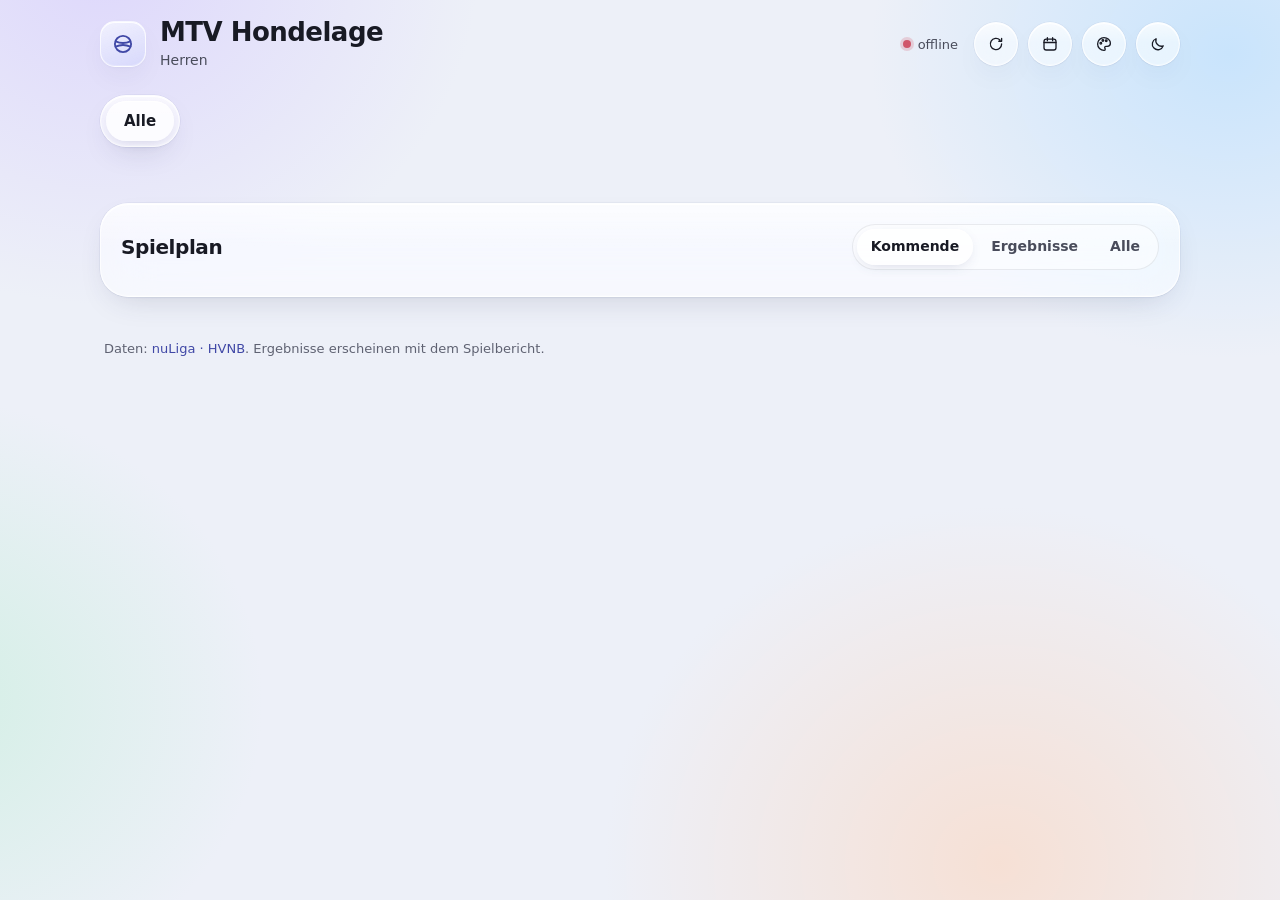
==== commit c17e6280: "Add five switchable liquid-glass design variants Lavendel (default), Morgennebel, Abendrot, Salbei a" ====
--- a/web/index.html
+++ b/web/index.html
@@ -37,6 +37,12 @@
         <a class="btn icon glass" id="ics-link" href="calendar.ics" title="Alle Spiele als Kalender abonnieren" aria-label="Kalender abonnieren">
           <svg class="ico" viewBox="0 0 24 24" aria-hidden="true"><rect x="4" y="5.5" width="16" height="14.5" rx="3"/><path d="M4 10h16M8.5 3.5v4M15.5 3.5v4"/></svg>
         </a>
+        <div class="variant-wrap">
+          <button class="btn icon glass" id="variant-btn" type="button" title="Designvariante wählen" aria-label="Designvariante wählen" aria-haspopup="true" aria-expanded="false" aria-controls="variant-menu">
+            <svg class="ico" viewBox="0 0 24 24" aria-hidden="true"><path d="M12 3.5a8.5 8.5 0 1 0 0 17c1.1 0 1.6-.8 1.6-1.6 0-.9-.7-1.3-.7-2.1 0-.9.7-1.6 1.6-1.6h1.9a4.1 4.1 0 0 0 4.1-4.1C20.5 6.9 16.7 3.5 12 3.5z"/><circle cx="7.8" cy="11" r="1.1"/><circle cx="10.5" cy="7.4" r="1.1"/><circle cx="15" cy="7.6" r="1.1"/></svg>
+          </button>
+          <div class="variant-menu glass" id="variant-menu" role="menu" aria-label="Designvariante" hidden></div>
+        </div>
         <button class="btn icon glass" id="theme-btn" type="button" title="Hell/Dunkel umschalten" aria-label="Hell/Dunkel umschalten">
           <svg class="ico" viewBox="0 0 24 24" aria-hidden="true"><path d="M19 14.5A7.5 7.5 0 0 1 9.5 5a7.5 7.5 0 1 0 9.5 9.5z"/></svg>
         </button>
--- a/web/style.css
+++ b/web/style.css
@@ -1,17 +1,44 @@
 /* HBlive – Liquid Glass
  * Ebenen: 1) Ambient-Licht (pastellige, weiche Lichtflächen)
  *         2) Glas (frosted + glossy Rand, weicher Ambient-Schatten)
- *         3) Inhalt (klare, kontrastreiche Tinte – nie transparent) */
-
+ *         3) Inhalt (klare, kontrastreiche Tinte – nie transparent)
+ *
+ * Designvarianten setzen nur Farbtöne (OKLCH-Hue) und Sättigung; alle Farben werden
+ * daraus abgeleitet – hell und dunkel mit festen Helligkeiten, damit der Kontrast
+ * in jeder Variante gleich bleibt (Akzent ≥ 6:1 auf Glas, geprüft). */
+
+/* ---------- Varianten: Farbtöne ---------- */
+:root, :root[data-variant="lavendel"] {
+  --h-accent: 275; --c-accent: 0.15; --c-base: 0.012;
+  --h1: 295; --h2: 245; --h3: 50; --h4: 160; --c-glow: 0.075;
+}
+:root[data-variant="morgennebel"] {
+  --h-accent: 225; --c-accent: 0.12; --c-base: 0.012;
+  --h1: 205; --h2: 185; --h3: 250; --h4: 150; --c-glow: 0.07;
+}
+:root[data-variant="abendrot"] {
+  --h-accent: 40; --c-accent: 0.12; --c-base: 0.014;
+  --h1: 55; --h2: 15; --h3: 85; --h4: 320; --c-glow: 0.075;
+}
+:root[data-variant="salbei"] {
+  --h-accent: 165; --c-accent: 0.10; --c-base: 0.012;
+  --h1: 145; --h2: 115; --h3: 185; --h4: 80; --c-glow: 0.065;
+}
+:root[data-variant="graphit"] {
+  --h-accent: 260; --c-accent: 0.04; --c-base: 0.004;
+  --h1: 260; --h2: 240; --h3: 60; --h4: 200; --c-glow: 0.02;
+}
+
+/* ---------- Hell ---------- */
 :root {
   color-scheme: light;
 
   /* Basis & Licht */
-  --base: #eef0f6;
-  --glow-1: rgba(196, 188, 240, 0.55);   /* Lavendel */
-  --glow-2: rgba(178, 206, 244, 0.50);   /* Himmelblau */
-  --glow-3: rgba(246, 214, 198, 0.48);   /* Pfirsich */
-  --glow-4: rgba(196, 230, 212, 0.45);   /* Salbei */
+  --base: oklch(0.955 var(--c-base) var(--h-accent));
+  --glow-1: oklch(0.86 var(--c-glow) var(--h1) / 0.60);
+  --glow-2: oklch(0.87 var(--c-glow) var(--h2) / 0.55);
+  --glow-3: oklch(0.90 var(--c-glow) var(--h3) / 0.50);
+  --glow-4: oklch(0.90 var(--c-glow) var(--h4) / 0.45);
 
   /* Glas */
   --glass: rgba(255, 255, 255, 0.56);
@@ -25,18 +52,20 @@
     inset 0 1px 0 rgba(255, 255, 255, 0.9),
     inset 0 -1px 0 rgba(255, 255, 255, 0.25),
     0 1px 2px rgba(60, 68, 120, 0.04),
-    0 12px 32px -14px rgba(60, 68, 120, 0.20);
+    0 12px 32px -14px oklch(0.35 0.06 var(--h-accent) / 0.22);
 
   /* Tinte (≥ 4.5:1 auf Glas) */
-  --ink: #1c1f30;
-  --ink-2: #474c64;
-  --ink-3: #5f6480;
-  --line: rgba(40, 46, 80, 0.08);
-
-  /* Pastell-Akzente */
-  --accent: #3f4fb0;            /* Text/Links */
-  --accent-wash: rgba(129, 145, 230, 0.16);
-  --accent-wash-2: rgba(129, 145, 230, 0.26);
+  --ink: oklch(0.22 0.02 var(--h-accent));
+  --ink-2: oklch(0.42 0.025 var(--h-accent));
+  --ink-3: oklch(0.50 0.025 var(--h-accent));
+  --line: oklch(0.30 0.04 var(--h-accent) / 0.09);
+
+  /* Akzent */
+  --accent: oklch(0.45 var(--c-accent) var(--h-accent));
+  --accent-wash: oklch(0.70 var(--c-accent) var(--h-accent) / 0.16);
+  --accent-wash-2: oklch(0.70 var(--c-accent) var(--h-accent) / 0.26);
+
+  /* Status – bewusst fest, unabhängig von der Variante */
   --win-bg: #d3ecdd;  --win-ink: #1d6640;
   --draw-bg: #e2e4ef; --draw-ink: #3f4459;
   --loss-bg: #f5d6db; --loss-ink: #9a2f3e;
@@ -55,16 +84,17 @@
   font-family: -apple-system, BlinkMacSystemFont, "SF Pro Text", "Segoe UI Variable", "Segoe UI", system-ui, Roboto, "Helvetica Neue", Arial, sans-serif;
 }
 
+/* ---------- Dunkel (System-Einstellung und manueller Schalter) ---------- */
 @media (prefers-color-scheme: dark) {
   :root:not([data-theme="light"]) {
     color-scheme: dark;
-    --base: #12141c;
-    --glow-1: rgba(120, 108, 200, 0.30);
-    --glow-2: rgba(80, 120, 190, 0.26);
-    --glow-3: rgba(190, 130, 120, 0.18);
-    --glow-4: rgba(90, 160, 130, 0.18);
-    --glass: rgba(38, 42, 60, 0.52);
-    --glass-strong: rgba(44, 48, 68, 0.78);
+    --base: oklch(0.19 calc(var(--c-base) * 1.5) var(--h-accent));
+    --glow-1: oklch(0.42 var(--c-glow) var(--h1) / 0.42);
+    --glow-2: oklch(0.40 var(--c-glow) var(--h2) / 0.38);
+    --glow-3: oklch(0.42 var(--c-glow) var(--h3) / 0.24);
+    --glow-4: oklch(0.42 var(--c-glow) var(--h4) / 0.24);
+    --glass: oklch(0.30 0.03 var(--h-accent) / 0.52);
+    --glass-strong: oklch(0.32 0.03 var(--h-accent) / 0.80);
     --glass-well: rgba(255, 255, 255, 0.05);
     --glass-border: rgba(255, 255, 255, 0.10);
     --glass-edge: rgba(0, 0, 0, 0.25);
@@ -73,13 +103,13 @@
       inset 0 1px 0 rgba(255, 255, 255, 0.12),
       inset 0 -1px 0 rgba(255, 255, 255, 0.03),
       0 16px 40px -18px rgba(0, 0, 0, 0.55);
-    --ink: #eef0f8;
-    --ink-2: #bcc0d4;
-    --ink-3: #9a9fb8;
+    --ink: oklch(0.95 0.008 var(--h-accent));
+    --ink-2: oklch(0.80 0.02 var(--h-accent));
+    --ink-3: oklch(0.70 0.025 var(--h-accent));
     --line: rgba(255, 255, 255, 0.07);
-    --accent: #aab5ff;
-    --accent-wash: rgba(150, 165, 255, 0.12);
-    --accent-wash-2: rgba(150, 165, 255, 0.20);
+    --accent: oklch(0.82 calc(var(--c-accent) * 0.7) var(--h-accent));
+    --accent-wash: oklch(0.75 var(--c-accent) var(--h-accent) / 0.13);
+    --accent-wash-2: oklch(0.75 var(--c-accent) var(--h-accent) / 0.21);
     --win-bg: rgba(120, 200, 155, 0.20);  --win-ink: #a6e3c0;
     --draw-bg: rgba(190, 195, 225, 0.14); --draw-ink: #cfd2e6;
     --loss-bg: rgba(240, 140, 158, 0.20); --loss-ink: #f5b7c1;
@@ -89,13 +119,13 @@
 }
 :root[data-theme="dark"] {
   color-scheme: dark;
-  --base: #12141c;
-  --glow-1: rgba(120, 108, 200, 0.30);
-  --glow-2: rgba(80, 120, 190, 0.26);
-  --glow-3: rgba(190, 130, 120, 0.18);
-  --glow-4: rgba(90, 160, 130, 0.18);
-  --glass: rgba(38, 42, 60, 0.52);
-  --glass-strong: rgba(44, 48, 68, 0.78);
+  --base: oklch(0.19 calc(var(--c-base) * 1.5) var(--h-accent));
+  --glow-1: oklch(0.42 var(--c-glow) var(--h1) / 0.42);
+  --glow-2: oklch(0.40 var(--c-glow) var(--h2) / 0.38);
+  --glow-3: oklch(0.42 var(--c-glow) var(--h3) / 0.24);
+  --glow-4: oklch(0.42 var(--c-glow) var(--h4) / 0.24);
+  --glass: oklch(0.30 0.03 var(--h-accent) / 0.52);
+  --glass-strong: oklch(0.32 0.03 var(--h-accent) / 0.80);
   --glass-well: rgba(255, 255, 255, 0.05);
   --glass-border: rgba(255, 255, 255, 0.10);
   --glass-edge: rgba(0, 0, 0, 0.25);
@@ -104,13 +134,13 @@
     inset 0 1px 0 rgba(255, 255, 255, 0.12),
     inset 0 -1px 0 rgba(255, 255, 255, 0.03),
     0 16px 40px -18px rgba(0, 0, 0, 0.55);
-  --ink: #eef0f8;
-  --ink-2: #bcc0d4;
-  --ink-3: #9a9fb8;
+  --ink: oklch(0.95 0.008 var(--h-accent));
+  --ink-2: oklch(0.80 0.02 var(--h-accent));
+  --ink-3: oklch(0.70 0.025 var(--h-accent));
   --line: rgba(255, 255, 255, 0.07);
-  --accent: #aab5ff;
-  --accent-wash: rgba(150, 165, 255, 0.12);
-  --accent-wash-2: rgba(150, 165, 255, 0.20);
+  --accent: oklch(0.82 calc(var(--c-accent) * 0.7) var(--h-accent));
+  --accent-wash: oklch(0.75 var(--c-accent) var(--h-accent) / 0.13);
+  --accent-wash-2: oklch(0.75 var(--c-accent) var(--h-accent) / 0.21);
   --win-bg: rgba(120, 200, 155, 0.20);  --win-ink: #a6e3c0;
   --draw-bg: rgba(190, 195, 225, 0.14); --draw-ink: #cfd2e6;
   --loss-bg: rgba(240, 140, 158, 0.20); --loss-ink: #f5b7c1;
@@ -362,6 +392,29 @@
   position: fixed; left: 50%; bottom: calc(24px + env(safe-area-inset-bottom)); transform: translateX(-50%);
   border-radius: var(--radius-lg); padding: 12px 18px; font-size: 14.5px; font-weight: 600; color: var(--ink);
   background-color: var(--glass-strong); z-index: 30; max-width: calc(100% - 32px);
+}
+
+/* ------------------------------------------------------------ Variantenauswahl */
+.variant-wrap { position: relative; }
+.variant-menu {
+  position: absolute; right: 0; top: calc(100% + 10px); z-index: 40; width: 264px;
+  border-radius: var(--radius-lg); padding: 8px; background-color: var(--glass-strong);
+}
+.variant-menu[hidden] { display: none; }
+.variant-menu h3 { font-size: 13px; font-weight: 650; color: var(--ink-2); padding: 6px 10px 8px; letter-spacing: 0; }
+.variant-opt {
+  display: flex; align-items: center; gap: 12px; width: 100%; min-height: 48px; padding: 6px 10px;
+  border: 0; border-radius: 14px; background: transparent; color: var(--ink); font: inherit; font-size: 15px; font-weight: 600;
+  text-align: left; cursor: pointer; transition: background-color var(--t-fast) var(--ease);
+}
+.variant-opt:hover { background: var(--glass-well); }
+.variant-opt[aria-checked="true"] { background: var(--accent-wash-2); }
+.variant-opt small { display: block; color: var(--ink-3); font-size: 12.5px; font-weight: 500; }
+.variant-opt .check { margin-left: auto; color: var(--accent); opacity: 0; }
+.variant-opt[aria-checked="true"] .check { opacity: 1; }
+.swatch {
+  width: 32px; height: 32px; border-radius: 50%; flex: none;
+  border: 1px solid var(--glass-border); box-shadow: inset 0 1px 0 rgba(255,255,255,.7), 0 2px 6px rgba(0,0,0,.08);
 }
 
 /* ------------------------------------------------------------ Bewegung */
@@ -423,6 +476,7 @@
   .res { width: 28px; height: 28px; }
   .standings .hide-sm { display: none; }
   .toast { bottom: calc(96px + env(safe-area-inset-bottom)); }
+  .variant-menu { position: fixed; left: 16px; right: 16px; top: auto; width: auto; bottom: calc(92px + env(safe-area-inset-bottom)); }
 }
 @media (max-width: 380px) {
   .split { grid-template-columns: minmax(0, 1fr); }
